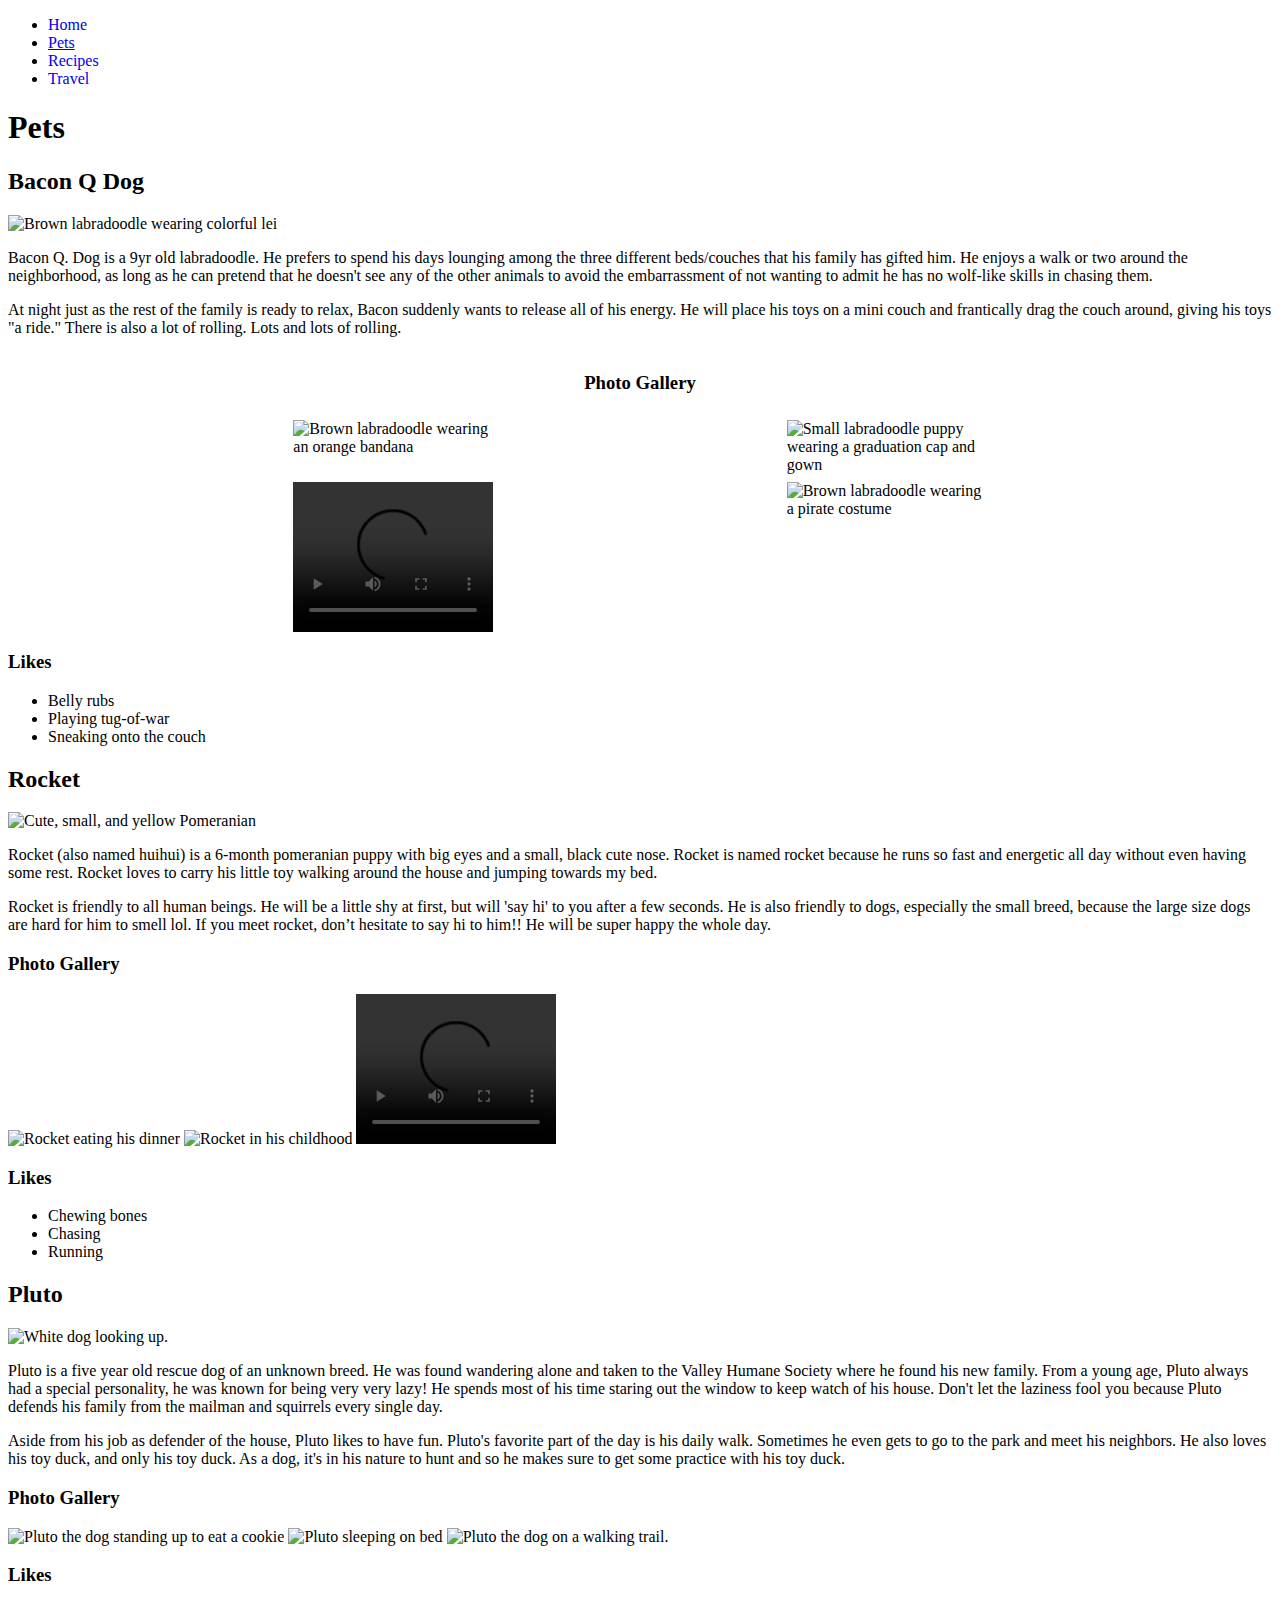
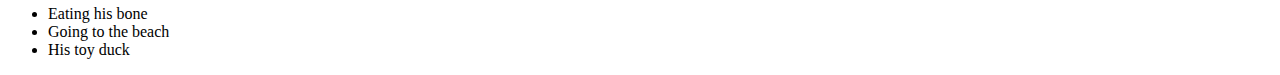
==== pets.html @ ffafddec "added css" ====
<!DOCTYPE html>
<html lang="en">
<head>
    <meta charset="UTF-8">
    <meta name="viewport" content="width=device-width, initial-scale=1.0">
    <link rel="stylesheet" type="text/css" href="css/style.css">
    <title>Pets</title>
</head>
<body>
    <a href = "#main-content" class="skip-to-main">Skip to Main Content</a>
    <header>
        <nav>
            <ul>
                <li><a href = "index.html">Home</a></li>
                <li><a href = "pets.html" class="active">Pets</a></li>
                <li><a href = "recipes.html">Recipes</a></li>
                <li><a href = "travel.html">Travel</a></li>
            </ul>
        </nav>
        <h1>Pets</h1>

    </header>

    <main id="main-content">
        <div>
            <h2>Bacon Q Dog</h2>
            <img src="images/bacon.jpg" width = "400" alt="Brown labradoodle wearing colorful lei">

            <p>Bacon Q. Dog is a 9yr old labradoodle. He prefers to spend his days lounging among the three different beds/couches that his family has gifted him. He enjoys a walk or two around the neighborhood, as long as he can pretend that he doesn't see any of the other animals to avoid the embarrassment of not wanting to admit he has no wolf-like skills in chasing them.</p> 
            <P>At night just as the rest of the family is ready to relax, Bacon suddenly wants to release all of his energy. He will place his toys on a mini couch and frantically drag the couch around, giving his toys "a ride." There is also a lot of rolling. Lots and lots of rolling.</P>

            <div class="grid-container">
                <h3>Photo Gallery</h3>
                <img src="images/bacon_bandana.JPG" width ="200" alt = "Brown labradoodle wearing an orange bandana">
                <img src="images/bacon_graduation.JPG"  width ="200" alt="Small labradoodle puppy wearing a graduation cap and gown">
                <video width="200"  controls>
                    <source src="images/bacon_agility.mov">
                    Your browser does not support the video tag.  This was a video of a girl and dog demonstrating a sit and stay procedure
                </video>
                <img src="images/bacon_halloween.JPG"  width ="200" alt="Brown labradoodle wearing a pirate costume">
            </div>

            <h3>Likes</h3>
            <ul>
                <li>Belly rubs</li>
                <li>Playing tug-of-war</li>
                <li>Sneaking onto the couch</li>
            </ul>
            <!-- Jackie Wolf -->
        
        </div>
        <div>
            <h2>Rocket</h2>
            <img src="images/rocket_primary.jpg" width = "400" alt="Cute, small, and yellow Pomeranian">

            <p>Rocket (also named huihui) is a 6-month pomeranian puppy 
                with big eyes and a small, black cute nose. Rocket is 
                named rocket because he runs so fast and energetic all 
                day without even having some rest. Rocket loves to carry 
                his little toy walking around the house and jumping towards my bed.</p> 
                
            <p>Rocket is friendly to all human beings. He will be a little shy at 
                first, but will 'say hi' to you after a few seconds. He is also
                friendly to dogs, especially the small breed, because the large
                size dogs are hard for him to smell lol. If you meet rocket, don’t 
                hesitate to say hi to him!! He will be super happy the whole day.</p>
            <h3>Photo Gallery</h3>
            <img src="images/rocket_dinner.jpg" width ="200" alt = "Rocket eating his dinner">
            <img src="images/rocket_childhood.jpg"  width ="200" alt="Rocket in his childhood">
            <video width="200"  controls>
                <source src="images/rocket_kitchen_clip.mp4">
                Your browser does not support the video tag.  Rocket is trying to hunt the kitchen clip
            </video>
            <h3>Likes</h3>
            <ul>
                <li>Chewing bones</li>
                <li>Chasing</li>
                <li>Running</li>
            </ul>
    
        </div>
        <div>
            <h2>Pluto</h2>
            <img src="images/pluto.jpg" width = "400" alt="White dog looking up.">

            <p>Pluto is a five year old rescue dog of an unknown breed. 
                He was found wandering alone and taken to the Valley 
                Humane Society where he found his new family. From a 
                young age, Pluto always had a special personality, he 
                was known for being very very lazy! He spends most of 
                his time staring out the window to keep watch of his 
                house. Don't let the laziness fool you because Pluto 
                defends his family from the mailman and squirrels every 
                single day.
            </p> 
                
            <p>Aside from his job as defender of the house, Pluto likes 
                to have fun. Pluto's favorite part of the day is his 
                daily walk. Sometimes he even gets to go to the park 
                and meet his neighbors. He also loves his toy duck, 
                and only his toy duck. As a dog, it's in his nature 
                to hunt and so he makes sure to get some practice with 
                his toy duck.</p>
            <h3>Photo Gallery</h3>
            <img src="images/pluto_cookie.JPG" width ="200" alt = "Pluto the dog standing up to eat a cookie">
            <img src="images/pluto_sleeping.jpg"  width ="200" alt="Pluto sleeping on bed">
            <img src="images/pluto_walk.jpg" width = "200" alt="Pluto the dog on a walking trail.">
            <h3>Likes</h3>
            <ul>
                <li>Eating his bone</li>
                <li>Going to the beach</li>
                <li>His toy duck</li>
            </ul>
        </div>
        <div></div>
        <div></div>
    </main>
    
</body>
</html>
---- css/style.css ----
a {
    text-decoration: none;
}

.active {
    text-decoration: underline;
}

.grid-container {
    display: grid;
    grid-template-columns: auto auto;
    justify-content: space-evenly;
    gap: 0.5rem;
}

.grid-container > h3 {
    text-align: center;
    grid-column: 1 / span 2;
}

.skip-to-main {
    position: absolute;
    overflow: hidden;
    top: auto;
    left: -10000px;
}

.skip-to-main:focus {
    left: 0px;
    top: auto;
}
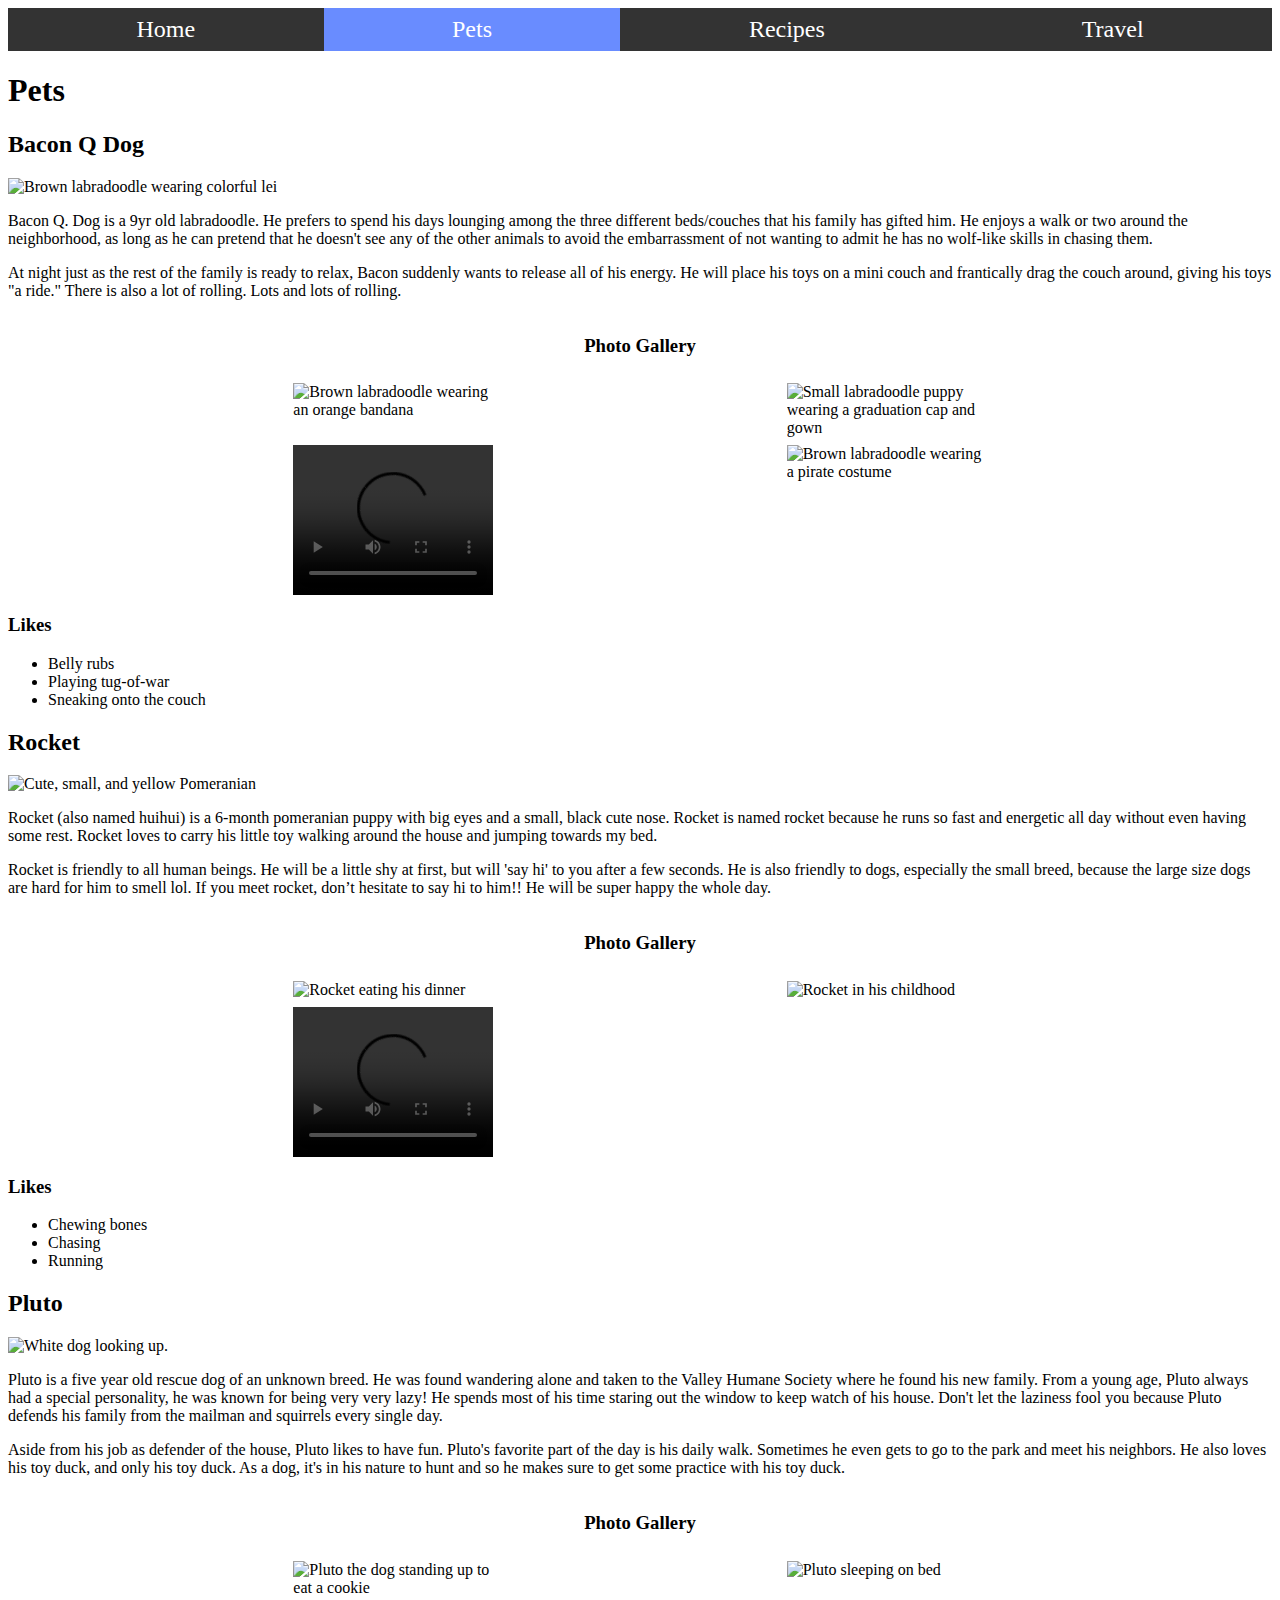
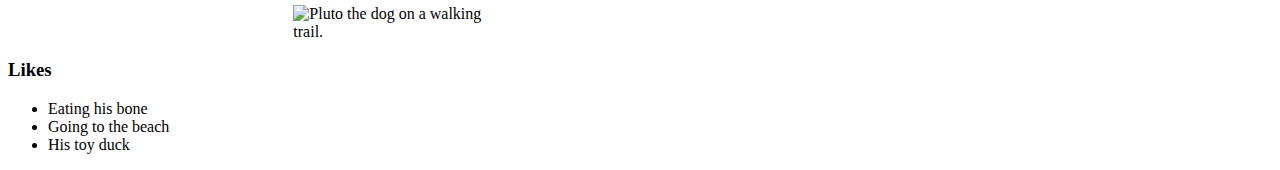
==== commit c05c2458: "bruh" ====
--- a/pets.html
+++ b/pets.html
@@ -10,7 +10,7 @@
     <a href = "#main-content" class="skip-to-main">Skip to Main Content</a>
     <header>
         <nav>
-            <ul>
+            <ul class="nav-grid-container">
                 <li><a href = "index.html">Home</a></li>
                 <li><a href = "pets.html" class="active">Pets</a></li>
                 <li><a href = "recipes.html">Recipes</a></li>
@@ -64,13 +64,15 @@
                 friendly to dogs, especially the small breed, because the large
                 size dogs are hard for him to smell lol. If you meet rocket, don’t 
                 hesitate to say hi to him!! He will be super happy the whole day.</p>
-            <h3>Photo Gallery</h3>
-            <img src="images/rocket_dinner.jpg" width ="200" alt = "Rocket eating his dinner">
-            <img src="images/rocket_childhood.jpg"  width ="200" alt="Rocket in his childhood">
-            <video width="200"  controls>
-                <source src="images/rocket_kitchen_clip.mp4">
-                Your browser does not support the video tag.  Rocket is trying to hunt the kitchen clip
-            </video>
+            <div class="grid-container">
+                <h3>Photo Gallery</h3>
+                <img src="images/rocket_dinner.jpg" width ="200" alt = "Rocket eating his dinner">
+                <img src="images/rocket_childhood.jpg"  width ="200" alt="Rocket in his childhood">
+                <video width="200"  controls>
+                    <source src="images/rocket_kitchen_clip.mp4">
+                    Your browser does not support the video tag.  Rocket is trying to hunt the kitchen clip
+                </video>
+            </div>
             <h3>Likes</h3>
             <ul>
                 <li>Chewing bones</li>
@@ -101,10 +103,12 @@
                 and only his toy duck. As a dog, it's in his nature 
                 to hunt and so he makes sure to get some practice with 
                 his toy duck.</p>
-            <h3>Photo Gallery</h3>
-            <img src="images/pluto_cookie.JPG" width ="200" alt = "Pluto the dog standing up to eat a cookie">
-            <img src="images/pluto_sleeping.jpg"  width ="200" alt="Pluto sleeping on bed">
-            <img src="images/pluto_walk.jpg" width = "200" alt="Pluto the dog on a walking trail.">
+            <div class="grid-container">
+                <h3>Photo Gallery</h3>
+                <img src="images/pluto_cookie.JPG" width ="200" alt = "Pluto the dog standing up to eat a cookie">
+                <img src="images/pluto_sleeping.jpg"  width ="200" alt="Pluto sleeping on bed">
+                <img src="images/pluto_walk.jpg" width = "200" alt="Pluto the dog on a walking trail.">
+            </div>
             <h3>Likes</h3>
             <ul>
                 <li>Eating his bone</li>
--- a/css/style.css
+++ b/css/style.css
@@ -1,9 +1,49 @@
 a {
     text-decoration: none;
+    color: black;
 }
 
-.active {
-    text-decoration: underline;
+.nav-grid-container {
+    display: grid;
+    grid-template-columns: auto auto auto auto;
+    margin: 0;
+    padding: 0;
+    list-style-type: none;
+    overflow: hidden;
+    background-color: #333;
+}
+
+.nav-grid-container > li {
+    float: left;
+    font-size: 24px;
+}
+.nav-grid-container a {
+    display: block;
+    padding: 8px;
+    text-decoration: none;
+    text-align: center;
+    color: rgb(255, 255, 255);
+}
+
+.nav-grid-container a:hover:not(.active) {
+    background-color: rgb(99, 99, 99);
+}
+
+.nav-grid-container .active {
+    color: white;
+    background-color: rgb(105, 140, 255);
+}
+
+.skip-to-main {
+    position: absolute;
+    overflow: hidden;
+    top: auto;
+    left: -10000px;
+}
+
+.skip-to-main:focus {
+    left: 12px;
+    top: 27px;
 }
 
 .grid-container {
@@ -18,14 +58,12 @@
     grid-column: 1 / span 2;
 }
 
-.skip-to-main {
-    position: absolute;
-    overflow: hidden;
-    top: auto;
-    left: -10000px;
+.grid-container > h2, .grid-container > p {
+    grid-column: 1 / span 2;
+    text-align: center;
 }
 
-.skip-to-main:focus {
-    left: 0px;
-    top: auto;
+.grid-container > img-desc {
+    align-items: center;
+    justify-content: space-around;
 }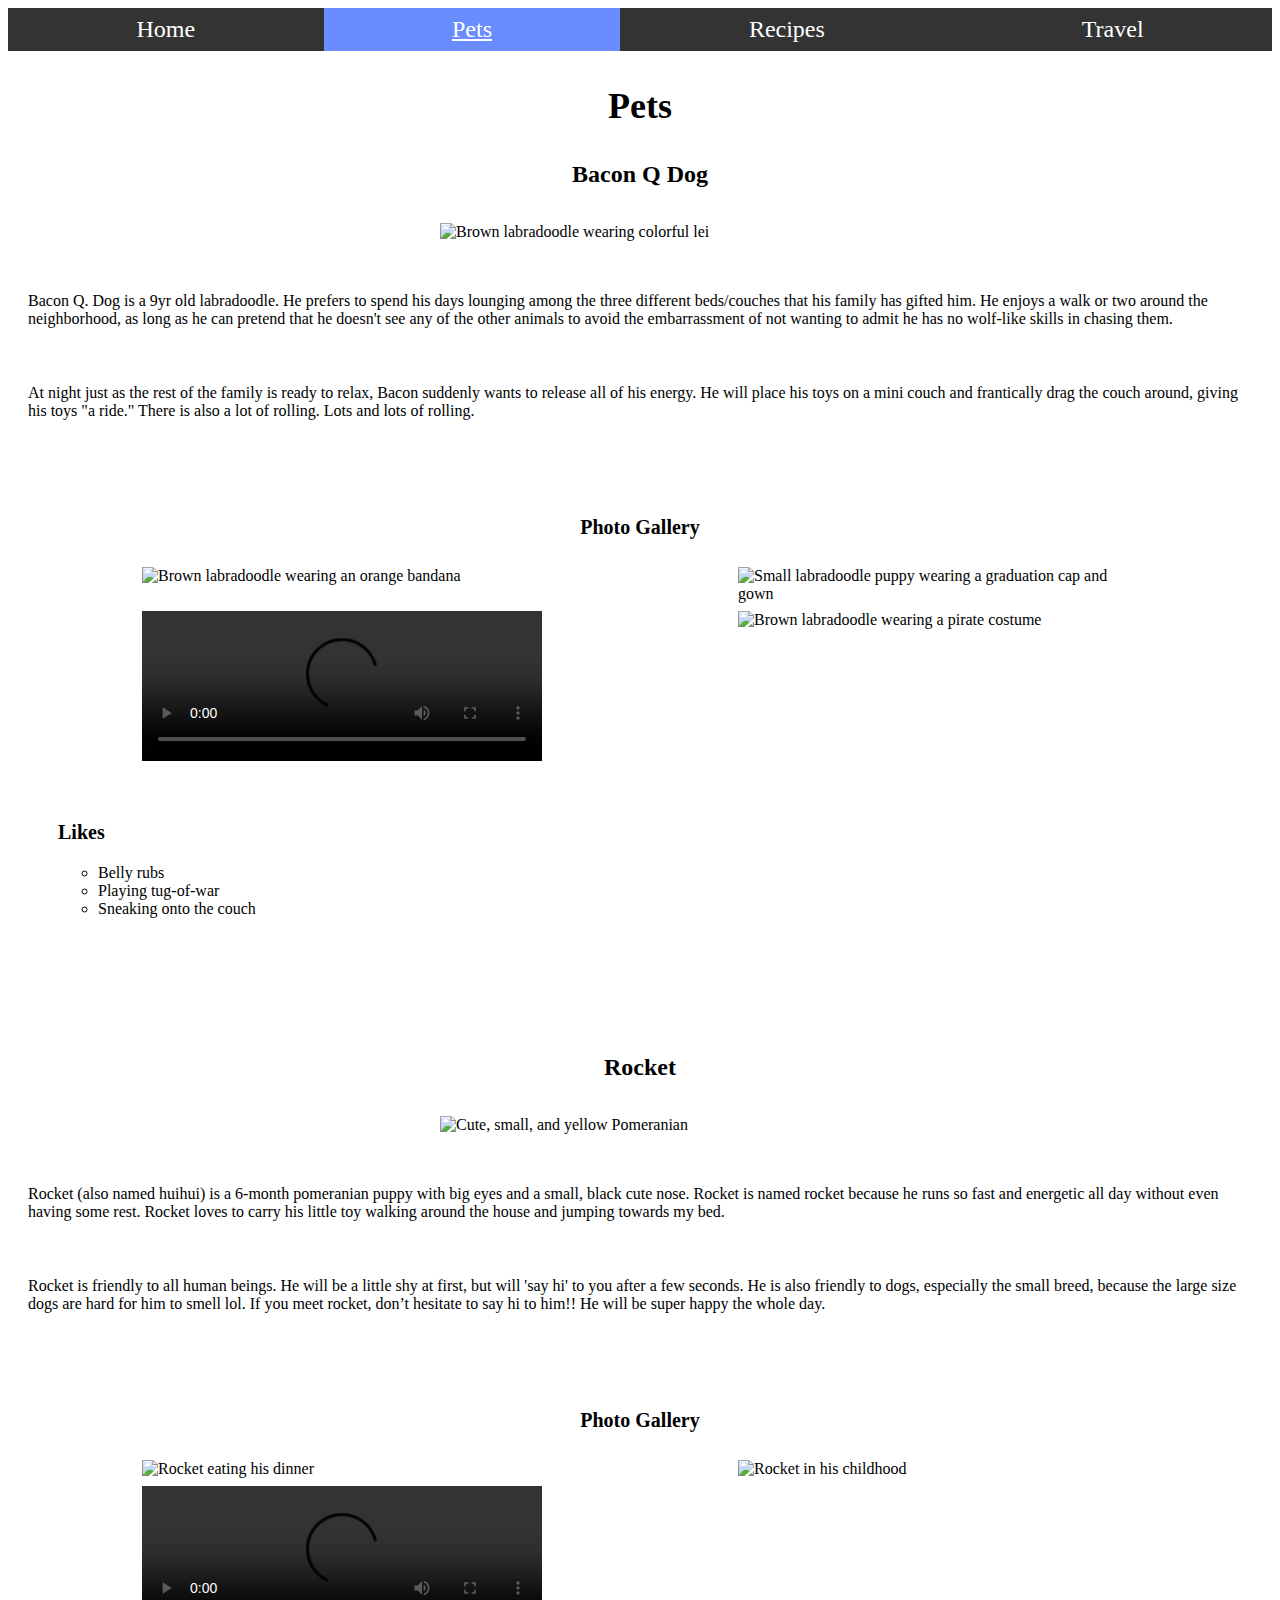
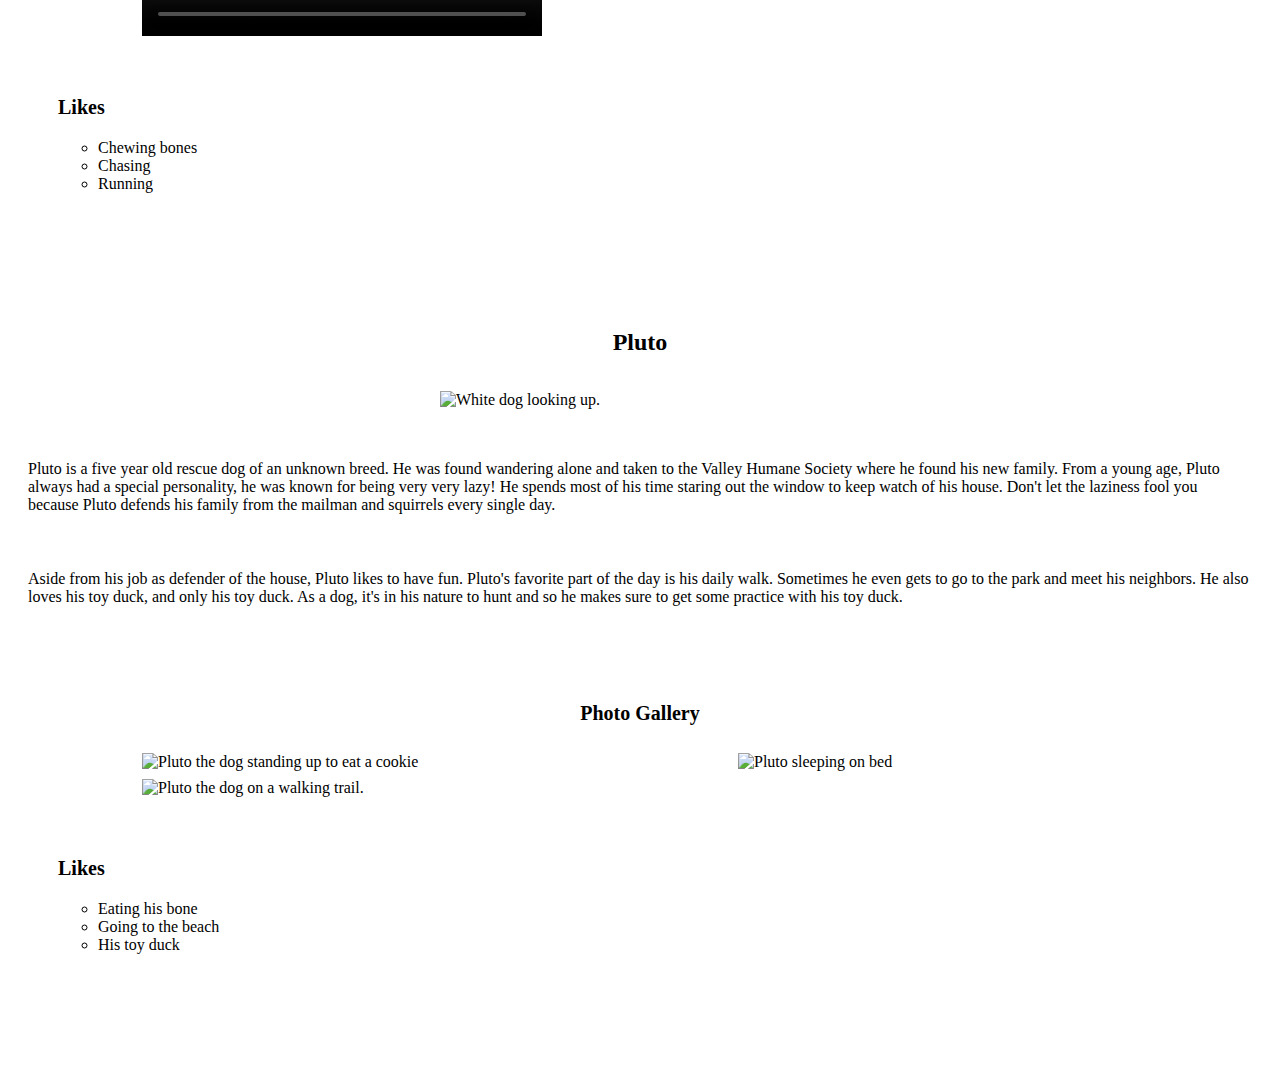
==== commit 220f640d: "added underlines to nav bar" ====
--- a/pets.html
+++ b/pets.html
@@ -3,6 +3,7 @@
 <head>
     <meta charset="UTF-8">
     <meta name="viewport" content="width=device-width, initial-scale=1.0">
+    <link rel="stylesheet" type="text/css" href="css/html5reset.css">
     <link rel="stylesheet" type="text/css" href="css/style.css">
     <title>Pets</title>
 </head>
@@ -12,7 +13,7 @@
         <nav>
             <ul class="nav-grid-container">
                 <li><a href = "index.html">Home</a></li>
-                <li><a href = "pets.html" class="active">Pets</a></li>
+                <li class="active-li"><a href = "pets.html" class="active">Pets</a></li>
                 <li><a href = "recipes.html">Recipes</a></li>
                 <li><a href = "travel.html">Travel</a></li>
             </ul>
@@ -24,7 +25,7 @@
     <main id="main-content">
         <div>
             <h2>Bacon Q Dog</h2>
-            <img src="images/bacon.jpg" width = "400" alt="Brown labradoodle wearing colorful lei">
+            <img src="images/bacon.jpg" width = "400" alt="Brown labradoodle wearing colorful lei" class="center-image">
 
             <p>Bacon Q. Dog is a 9yr old labradoodle. He prefers to spend his days lounging among the three different beds/couches that his family has gifted him. He enjoys a walk or two around the neighborhood, as long as he can pretend that he doesn't see any of the other animals to avoid the embarrassment of not wanting to admit he has no wolf-like skills in chasing them.</p> 
             <P>At night just as the rest of the family is ready to relax, Bacon suddenly wants to release all of his energy. He will place his toys on a mini couch and frantically drag the couch around, giving his toys "a ride." There is also a lot of rolling. Lots and lots of rolling.</P>
@@ -39,19 +40,21 @@
                 </video>
                 <img src="images/bacon_halloween.JPG"  width ="200" alt="Brown labradoodle wearing a pirate costume">
             </div>
-
-            <h3>Likes</h3>
-            <ul>
-                <li>Belly rubs</li>
-                <li>Playing tug-of-war</li>
-                <li>Sneaking onto the couch</li>
-            </ul>
+            <div class="likes-list">
+                <h3>Likes</h3>
+                <ul>
+                    <li>Belly rubs</li>
+                    <li>Playing tug-of-war</li>
+                    <li>Sneaking onto the couch</li>
+                </ul>
+            </div>
             <!-- Jackie Wolf -->
         
         </div>
         <div>
             <h2>Rocket</h2>
-            <img src="images/rocket_primary.jpg" width = "400" alt="Cute, small, and yellow Pomeranian">
+            <img src="images/rocket_primary.jpg" width = "400" 
+            alt="Cute, small, and yellow Pomeranian" class="center-image">
 
             <p>Rocket (also named huihui) is a 6-month pomeranian puppy 
                 with big eyes and a small, black cute nose. Rocket is 
@@ -73,17 +76,19 @@
                     Your browser does not support the video tag.  Rocket is trying to hunt the kitchen clip
                 </video>
             </div>
-            <h3>Likes</h3>
-            <ul>
-                <li>Chewing bones</li>
-                <li>Chasing</li>
-                <li>Running</li>
-            </ul>
-    
+            <div class="likes-list">
+                <h3>Likes</h3>
+                <ul>
+                    <li>Chewing bones</li>
+                    <li>Chasing</li>
+                    <li>Running</li>
+                </ul>
+            </div>
         </div>
         <div>
             <h2>Pluto</h2>
-            <img src="images/pluto.jpg" width = "400" alt="White dog looking up.">
+            <img src="images/pluto.jpg" width = "400" alt="White dog looking up."
+            class="center-image">
 
             <p>Pluto is a five year old rescue dog of an unknown breed. 
                 He was found wandering alone and taken to the Valley 
@@ -109,15 +114,15 @@
                 <img src="images/pluto_sleeping.jpg"  width ="200" alt="Pluto sleeping on bed">
                 <img src="images/pluto_walk.jpg" width = "200" alt="Pluto the dog on a walking trail.">
             </div>
-            <h3>Likes</h3>
-            <ul>
-                <li>Eating his bone</li>
-                <li>Going to the beach</li>
-                <li>His toy duck</li>
-            </ul>
+            <div class="likes-list">
+                <h3>Likes</h3>
+                <ul>
+                    <li>Eating his bone</li>
+                    <li>Going to the beach</li>
+                    <li>His toy duck</li>
+                </ul>
+            </div>
         </div>
-        <div></div>
-        <div></div>
     </main>
     
 </body>
--- a/css/style.css
+++ b/css/style.css
@@ -1,6 +1,36 @@
+h1 {
+    text-align: center;
+    font-size: 36px;
+    font-weight: bolder;
+    padding: 10px;
+}
+
+h2 {
+    text-align: center;
+    font-size: 24px;
+    font-weight: bold;
+}
+
+h3 {
+    font-size: 20px;
+    font-weight: 700;
+}
+
+p {
+    padding: 20px;
+}
+
+ul li {
+    list-style-type: circle;
+}
+
 a {
     text-decoration: none;
     color: black;
+}
+
+b {
+    font-weight: bold;
 }
 
 .nav-grid-container {
@@ -8,7 +38,6 @@
     grid-template-columns: auto auto auto auto;
     margin: 0;
     padding: 0;
-    list-style-type: none;
     overflow: hidden;
     background-color: #333;
 }
@@ -16,7 +45,9 @@
 .nav-grid-container > li {
     float: left;
     font-size: 24px;
+    list-style-type: none;
 }
+
 .nav-grid-container a {
     display: block;
     padding: 8px;
@@ -25,14 +56,16 @@
     color: rgb(255, 255, 255);
 }
 
-.nav-grid-container a:hover:not(.active) {
+.nav-grid-container a:hover:not(.active), .nav-grid-container a:focus:not(.active) {
     background-color: rgb(99, 99, 99);
 }
 
 .nav-grid-container .active {
     color: white;
+    text-decoration: underline;
     background-color: rgb(105, 140, 255);
 }
+
 
 .skip-to-main {
     position: absolute;
@@ -43,27 +76,50 @@
 
 .skip-to-main:focus {
     left: 12px;
-    top: 27px;
+    top: 55px;
+    color: black;
+}
+
+.center-image {
+    display: block;
+    margin-left: auto;
+    margin-right: auto;
+    padding: 15px;
+}
+
+.likes-list {
+    padding-left: 50px;
+    padding-bottom: 100px;
 }
 
 .grid-container {
     display: grid;
     grid-template-columns: auto auto;
-    justify-content: space-evenly;
+    justify-content: space-around;
     gap: 0.5rem;
+    padding: 40px;
 }
 
-.grid-container > h3 {
-    text-align: center;
-    grid-column: 1 / span 2;
+.grid-container div {
+    display: inline;
 }
 
-.grid-container > h2, .grid-container > p {
+.grid-container > h2, .grid-container > .photo-gallery, .grid-container > h3 {
     grid-column: 1 / span 2;
     text-align: center;
 }
 
-.grid-container > img-desc {
-    align-items: center;
-    justify-content: space-around;
+.grid-container > .img-desc {
+    text-align: center;
+    justify-content: center;
+}
+
+.grid-container img, .grid-container video, .img-desc > p {
+    width: 400px;
+}
+
+@media only screen and (max-width: 600px) {
+    .grid-container img, .grid-container video, .img-desc > p {
+        width: 100%;
+    }
 }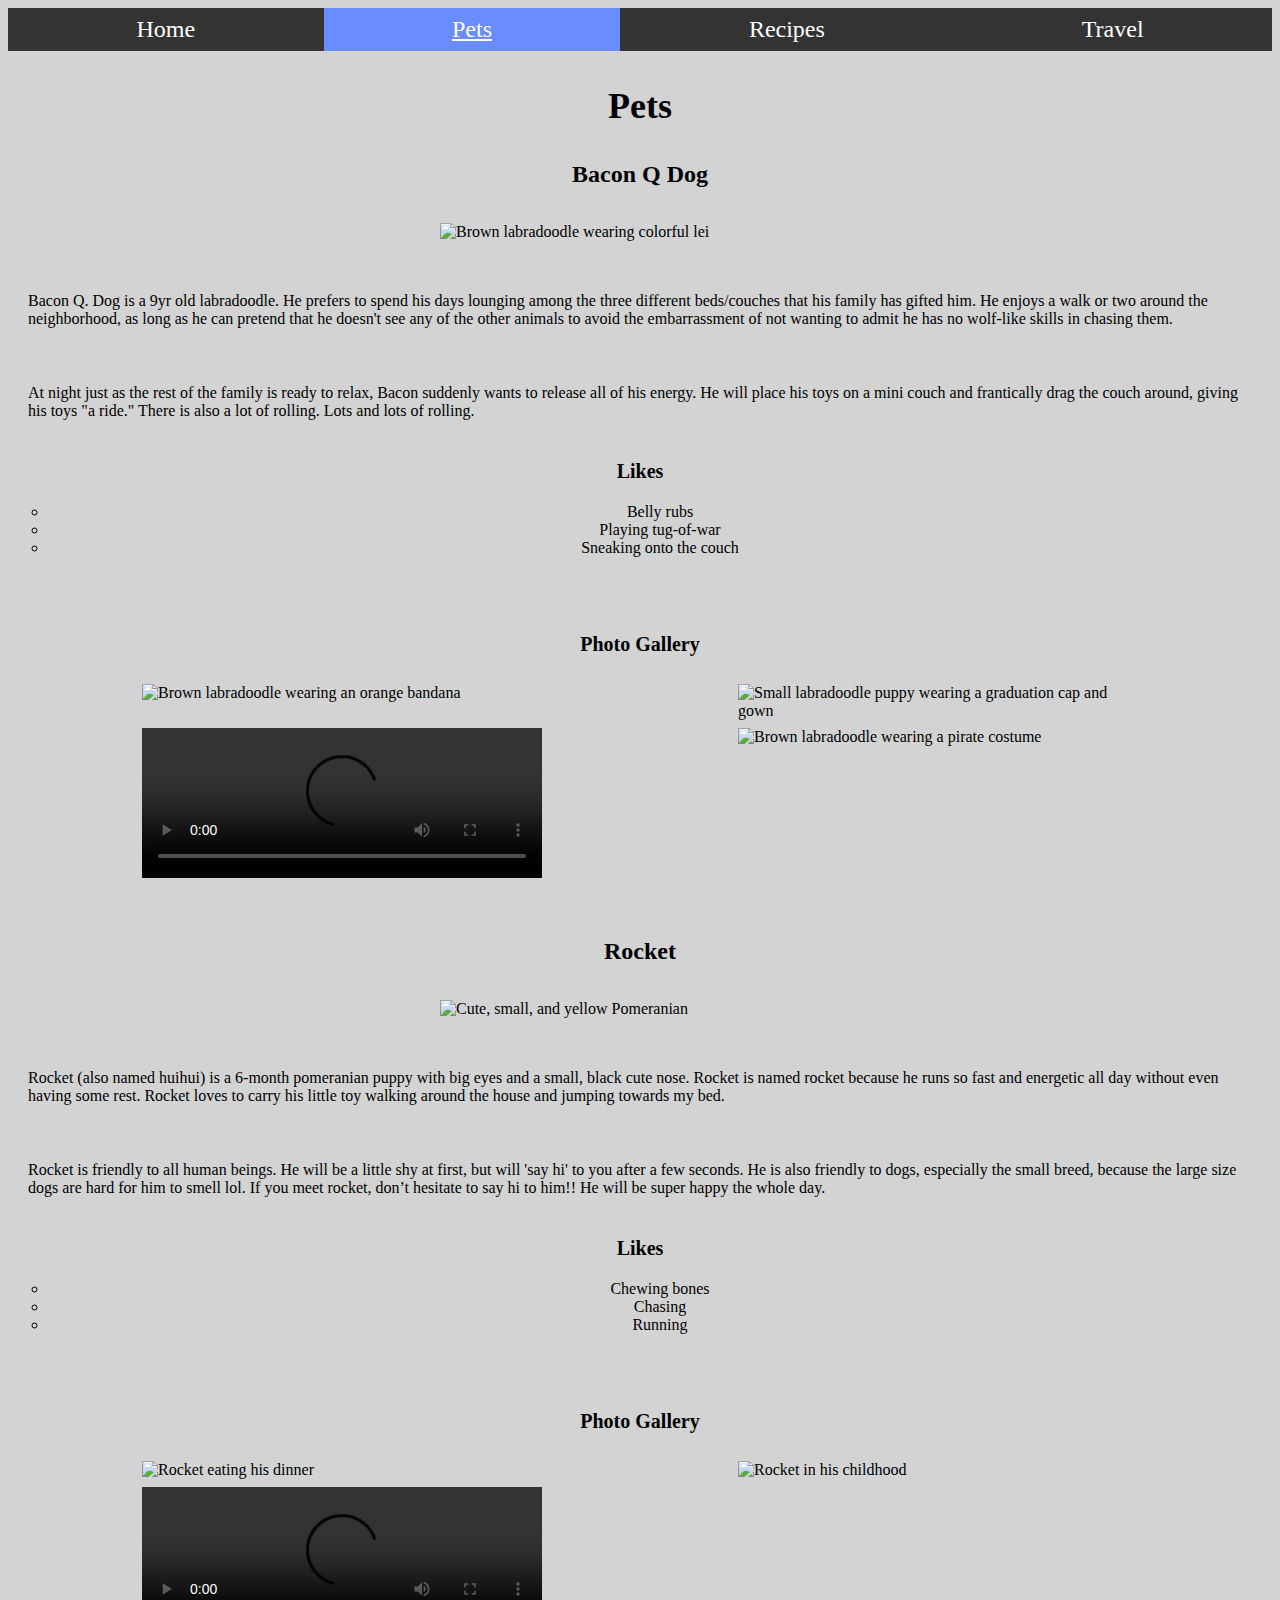
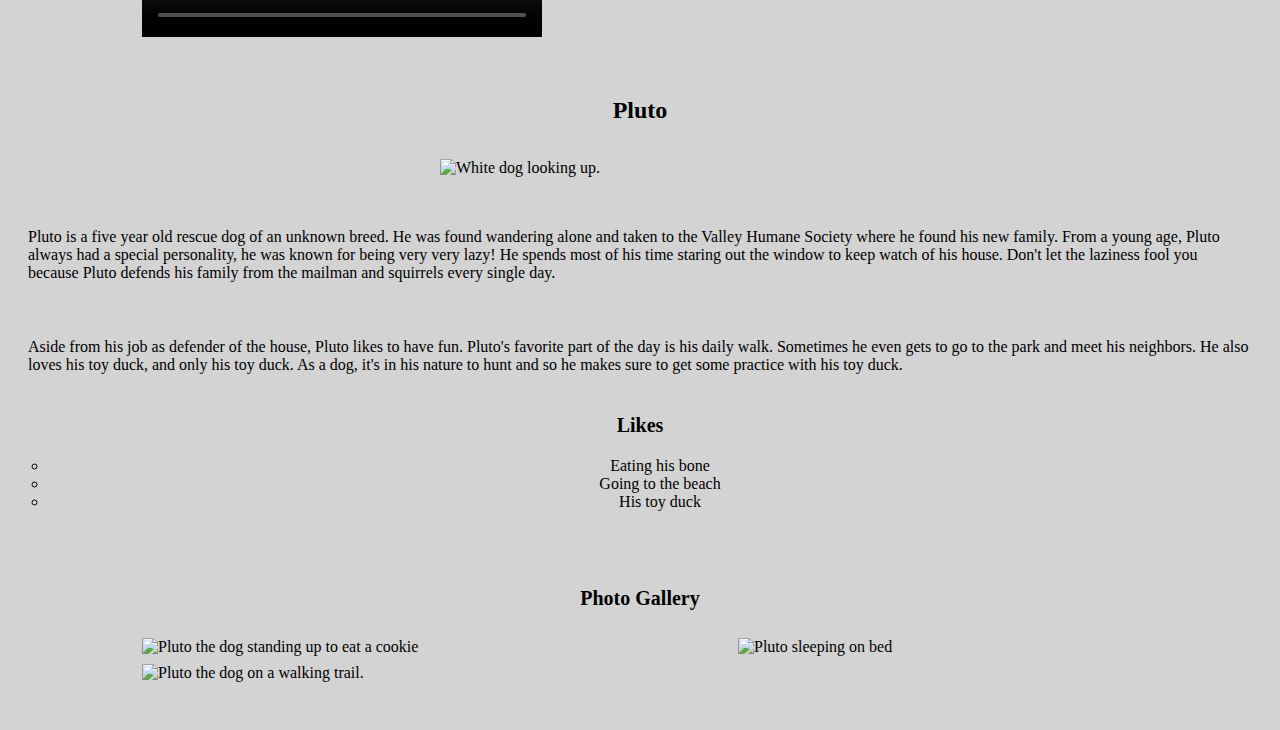
==== commit 362734df: "more changes" ====
--- a/pets.html
+++ b/pets.html
@@ -30,6 +30,15 @@
             <p>Bacon Q. Dog is a 9yr old labradoodle. He prefers to spend his days lounging among the three different beds/couches that his family has gifted him. He enjoys a walk or two around the neighborhood, as long as he can pretend that he doesn't see any of the other animals to avoid the embarrassment of not wanting to admit he has no wolf-like skills in chasing them.</p> 
             <P>At night just as the rest of the family is ready to relax, Bacon suddenly wants to release all of his energy. He will place his toys on a mini couch and frantically drag the couch around, giving his toys "a ride." There is also a lot of rolling. Lots and lots of rolling.</P>
 
+            <div class="likes-list">
+                <h3>Likes</h3>
+                <ul>
+                    <li>Belly rubs</li>
+                    <li>Playing tug-of-war</li>
+                    <li>Sneaking onto the couch</li>
+                </ul>
+            </div>
+
             <div class="grid-container">
                 <h3>Photo Gallery</h3>
                 <img src="images/bacon_bandana.JPG" width ="200" alt = "Brown labradoodle wearing an orange bandana">
@@ -39,14 +48,6 @@
                     Your browser does not support the video tag.  This was a video of a girl and dog demonstrating a sit and stay procedure
                 </video>
                 <img src="images/bacon_halloween.JPG"  width ="200" alt="Brown labradoodle wearing a pirate costume">
-            </div>
-            <div class="likes-list">
-                <h3>Likes</h3>
-                <ul>
-                    <li>Belly rubs</li>
-                    <li>Playing tug-of-war</li>
-                    <li>Sneaking onto the couch</li>
-                </ul>
             </div>
             <!-- Jackie Wolf -->
         
@@ -67,6 +68,16 @@
                 friendly to dogs, especially the small breed, because the large
                 size dogs are hard for him to smell lol. If you meet rocket, don’t 
                 hesitate to say hi to him!! He will be super happy the whole day.</p>
+
+            <div class="likes-list">
+                <h3>Likes</h3>
+                <ul>
+                    <li>Chewing bones</li>
+                    <li>Chasing</li>
+                    <li>Running</li>
+                </ul>
+            </div>
+            
             <div class="grid-container">
                 <h3>Photo Gallery</h3>
                 <img src="images/rocket_dinner.jpg" width ="200" alt = "Rocket eating his dinner">
@@ -76,20 +87,14 @@
                     Your browser does not support the video tag.  Rocket is trying to hunt the kitchen clip
                 </video>
             </div>
-            <div class="likes-list">
-                <h3>Likes</h3>
-                <ul>
-                    <li>Chewing bones</li>
-                    <li>Chasing</li>
-                    <li>Running</li>
-                </ul>
-            </div>
+            
         </div>
         <div>
             <h2>Pluto</h2>
+
             <img src="images/pluto.jpg" width = "400" alt="White dog looking up."
-            class="center-image">
-
+            class="center-image">    
+                
             <p>Pluto is a five year old rescue dog of an unknown breed. 
                 He was found wandering alone and taken to the Valley 
                 Humane Society where he found his new family. From a 
@@ -108,12 +113,7 @@
                 and only his toy duck. As a dog, it's in his nature 
                 to hunt and so he makes sure to get some practice with 
                 his toy duck.</p>
-            <div class="grid-container">
-                <h3>Photo Gallery</h3>
-                <img src="images/pluto_cookie.JPG" width ="200" alt = "Pluto the dog standing up to eat a cookie">
-                <img src="images/pluto_sleeping.jpg"  width ="200" alt="Pluto sleeping on bed">
-                <img src="images/pluto_walk.jpg" width = "200" alt="Pluto the dog on a walking trail.">
-            </div>
+
             <div class="likes-list">
                 <h3>Likes</h3>
                 <ul>
@@ -122,6 +122,14 @@
                     <li>His toy duck</li>
                 </ul>
             </div>
+
+            <div class="grid-container">
+                <h3>Photo Gallery</h3>
+                <img src="images/pluto_cookie.JPG" width ="200" alt = "Pluto the dog standing up to eat a cookie">
+                <img src="images/pluto_sleeping.jpg"  width ="200" alt="Pluto sleeping on bed">
+                <img src="images/pluto_walk.jpg" width = "200" alt="Pluto the dog on a walking trail.">
+            </div>
+            
         </div>
     </main>
     
--- a/css/style.css
+++ b/css/style.css
@@ -1,3 +1,7 @@
+html {
+    background: lightgray;
+}
+
 h1 {
     text-align: center;
     font-size: 36px;
@@ -33,6 +37,21 @@
     font-weight: bold;
 }
 
+.recipes {
+    padding: 25px;
+}
+
+.recipes h1, .recipes h2, .recipes h3 {
+    padding-left: 25px;
+    padding-top: 15px;
+}
+
+@media (prefers-reduced-motion) {
+    .grid-container > .gif {
+        display: none;
+    }
+}
+
 .nav-grid-container {
     display: grid;
     grid-template-columns: auto auto auto auto;
@@ -66,7 +85,6 @@
     background-color: rgb(105, 140, 255);
 }
 
-
 .skip-to-main {
     position: absolute;
     overflow: hidden;
@@ -88,8 +106,7 @@
 }
 
 .likes-list {
-    padding-left: 50px;
-    padding-bottom: 100px;
+    text-align: center;
 }
 
 .grid-container {
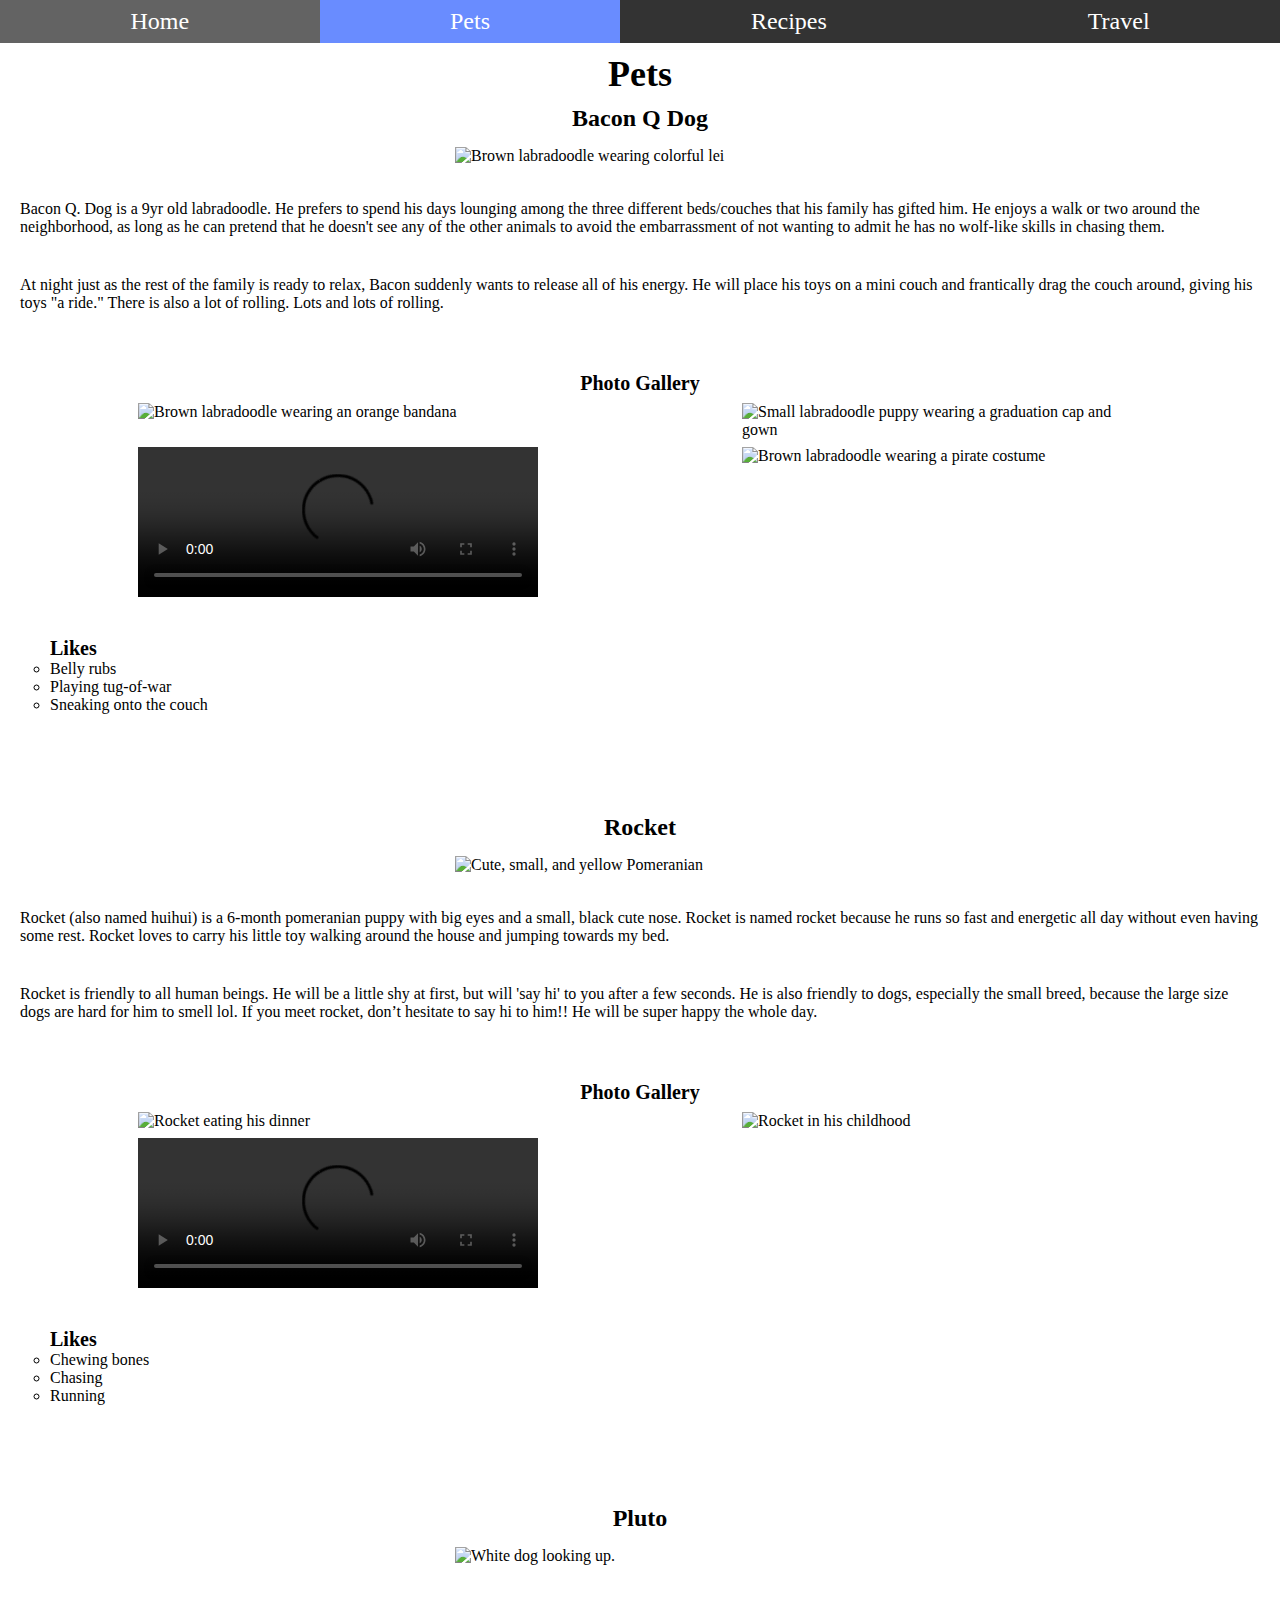
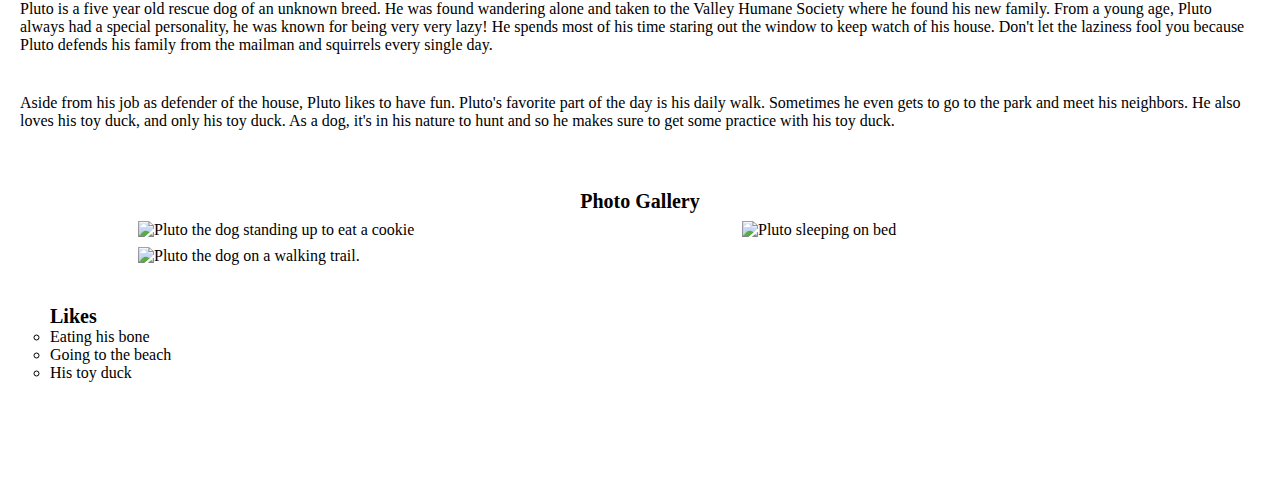
==== commit 27ef3619: "should be working" ====
--- a/pets.html
+++ b/pets.html
@@ -13,7 +13,7 @@
         <nav>
             <ul class="nav-grid-container">
                 <li><a href = "index.html">Home</a></li>
-                <li class="active-li"><a href = "pets.html" class="active">Pets</a></li>
+                <li><a href = "pets.html" class="active">Pets</a></li>
                 <li><a href = "recipes.html">Recipes</a></li>
                 <li><a href = "travel.html">Travel</a></li>
             </ul>
@@ -30,15 +30,6 @@
             <p>Bacon Q. Dog is a 9yr old labradoodle. He prefers to spend his days lounging among the three different beds/couches that his family has gifted him. He enjoys a walk or two around the neighborhood, as long as he can pretend that he doesn't see any of the other animals to avoid the embarrassment of not wanting to admit he has no wolf-like skills in chasing them.</p> 
             <P>At night just as the rest of the family is ready to relax, Bacon suddenly wants to release all of his energy. He will place his toys on a mini couch and frantically drag the couch around, giving his toys "a ride." There is also a lot of rolling. Lots and lots of rolling.</P>
 
-            <div class="likes-list">
-                <h3>Likes</h3>
-                <ul>
-                    <li>Belly rubs</li>
-                    <li>Playing tug-of-war</li>
-                    <li>Sneaking onto the couch</li>
-                </ul>
-            </div>
-
             <div class="grid-container">
                 <h3>Photo Gallery</h3>
                 <img src="images/bacon_bandana.JPG" width ="200" alt = "Brown labradoodle wearing an orange bandana">
@@ -48,6 +39,14 @@
                     Your browser does not support the video tag.  This was a video of a girl and dog demonstrating a sit and stay procedure
                 </video>
                 <img src="images/bacon_halloween.JPG"  width ="200" alt="Brown labradoodle wearing a pirate costume">
+            </div>
+            <div class="likes-list">
+                <h3>Likes</h3>
+                <ul>
+                    <li>Belly rubs</li>
+                    <li>Playing tug-of-war</li>
+                    <li>Sneaking onto the couch</li>
+                </ul>
             </div>
             <!-- Jackie Wolf -->
         
@@ -68,16 +67,6 @@
                 friendly to dogs, especially the small breed, because the large
                 size dogs are hard for him to smell lol. If you meet rocket, don’t 
                 hesitate to say hi to him!! He will be super happy the whole day.</p>
-
-            <div class="likes-list">
-                <h3>Likes</h3>
-                <ul>
-                    <li>Chewing bones</li>
-                    <li>Chasing</li>
-                    <li>Running</li>
-                </ul>
-            </div>
-            
             <div class="grid-container">
                 <h3>Photo Gallery</h3>
                 <img src="images/rocket_dinner.jpg" width ="200" alt = "Rocket eating his dinner">
@@ -87,14 +76,20 @@
                     Your browser does not support the video tag.  Rocket is trying to hunt the kitchen clip
                 </video>
             </div>
-            
+            <div class="likes-list">
+                <h3>Likes</h3>
+                <ul>
+                    <li>Chewing bones</li>
+                    <li>Chasing</li>
+                    <li>Running</li>
+                </ul>
+            </div>
         </div>
         <div>
             <h2>Pluto</h2>
+            <img src="images/pluto.jpg" width = "400" alt="White dog looking up."
+            class="center-image">
 
-            <img src="images/pluto.jpg" width = "400" alt="White dog looking up."
-            class="center-image">    
-                
             <p>Pluto is a five year old rescue dog of an unknown breed. 
                 He was found wandering alone and taken to the Valley 
                 Humane Society where he found his new family. From a 
@@ -113,7 +108,12 @@
                 and only his toy duck. As a dog, it's in his nature 
                 to hunt and so he makes sure to get some practice with 
                 his toy duck.</p>
-
+            <div class="grid-container">
+                <h3>Photo Gallery</h3>
+                <img src="images/pluto_cookie.JPG" width ="200" alt = "Pluto the dog standing up to eat a cookie">
+                <img src="images/pluto_sleeping.jpg"  width ="200" alt="Pluto sleeping on bed">
+                <img src="images/pluto_walk.jpg" width = "200" alt="Pluto the dog on a walking trail.">
+            </div>
             <div class="likes-list">
                 <h3>Likes</h3>
                 <ul>
@@ -122,14 +122,6 @@
                     <li>His toy duck</li>
                 </ul>
             </div>
-
-            <div class="grid-container">
-                <h3>Photo Gallery</h3>
-                <img src="images/pluto_cookie.JPG" width ="200" alt = "Pluto the dog standing up to eat a cookie">
-                <img src="images/pluto_sleeping.jpg"  width ="200" alt="Pluto sleeping on bed">
-                <img src="images/pluto_walk.jpg" width = "200" alt="Pluto the dog on a walking trail.">
-            </div>
-            
         </div>
     </main>
     
--- a/css/style.css
+++ b/css/style.css
@@ -1,7 +1,3 @@
-html {
-    background: lightgray;
-}
-
 h1 {
     text-align: center;
     font-size: 36px;
@@ -37,26 +33,12 @@
     font-weight: bold;
 }
 
-.recipes {
-    padding: 25px;
-}
-
-.recipes h1, .recipes h2, .recipes h3 {
-    padding-left: 25px;
-    padding-top: 15px;
-}
-
-@media (prefers-reduced-motion) {
-    .grid-container > .gif {
-        display: none;
-    }
-}
-
 .nav-grid-container {
     display: grid;
     grid-template-columns: auto auto auto auto;
     margin: 0;
     padding: 0;
+    list-style-type: none;
     overflow: hidden;
     background-color: #333;
 }
@@ -75,13 +57,12 @@
     color: rgb(255, 255, 255);
 }
 
-.nav-grid-container a:hover:not(.active), .nav-grid-container a:focus:not(.active) {
+.nav-grid-container a:hover:not(.active) {
     background-color: rgb(99, 99, 99);
 }
 
 .nav-grid-container .active {
     color: white;
-    text-decoration: underline;
     background-color: rgb(105, 140, 255);
 }
 
@@ -106,7 +87,8 @@
 }
 
 .likes-list {
-    text-align: center;
+    padding-left: 50px;
+    padding-bottom: 100px;
 }
 
 .grid-container {
